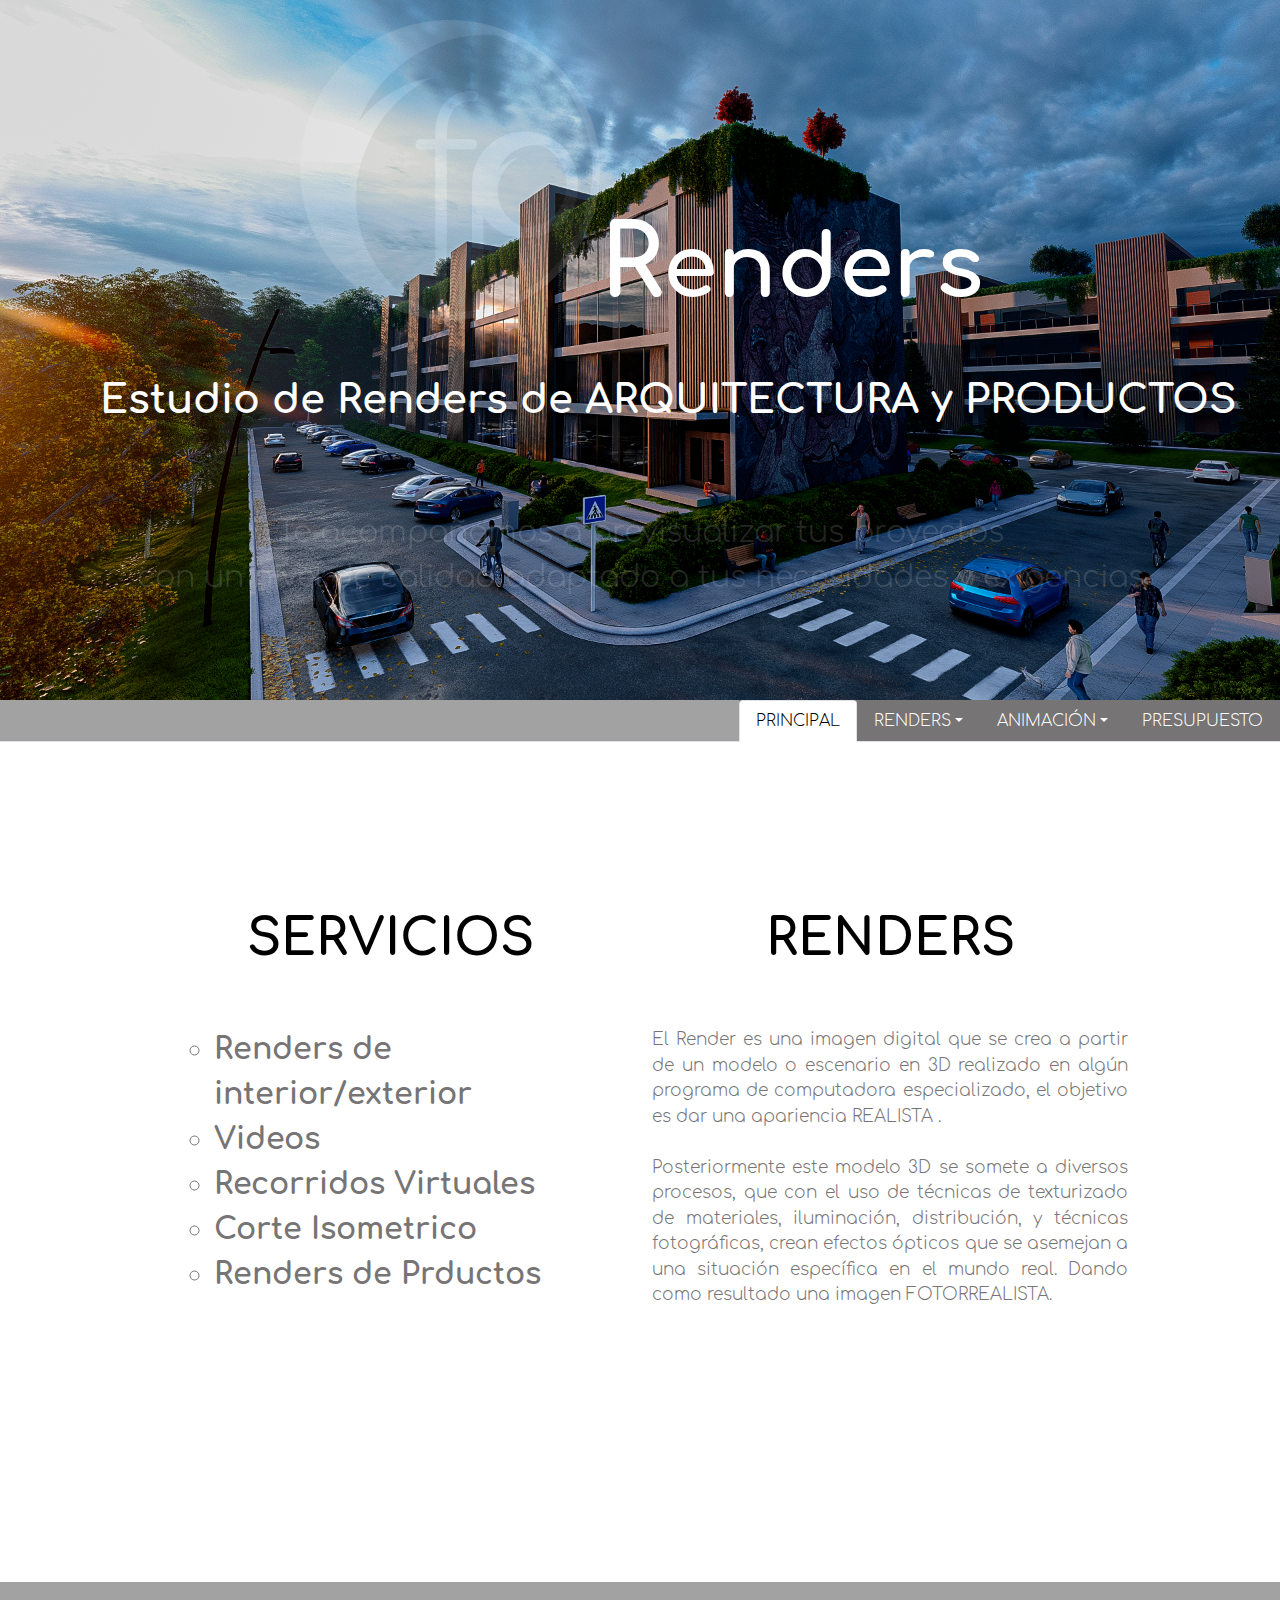
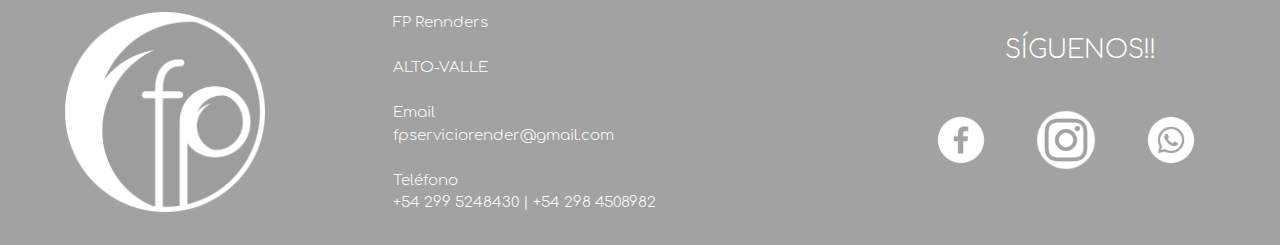
==== index.html @ 65d92003 "primer subida" ====
<!--Principal-->
<!DOCTYPE html >
<html lang="es">
<head>		
<meta http-equiv="Content-Type" content="text/html;charset=UTF-8">
<meta name="viewport" content="width=device-width, initial-scale=1.0">		
<title>FP | servicio de renders | Alto valle</title>
<meta name="author" content="PAREDES Paulina" />
<meta name="keywords" content="Renders, Arquitectura, previsualizacion" />
<meta name="description" content="servicio y producción de Renders">
<link rel = "preconnect" href = "https://fonts.googleapis.com">
<link rel = "preconnect" href = "https://fonts.gstatic.com" crossorigin>
<link href = "https: //fonts.googleapis.com/css2? family = Comfortaa: wght @ 300; 400; 500; 600; 700 & display = swap "rel =" stylesheet ">
<link href="css/bootstrap.min.css" rel="stylesheet">
<link type="text/css" rel="stylesheet" href="misestilos.css" />
<script type="text/javascript" src=”miscript.js”></script>
</head>
<body>
<header id="header">
   <div id="h1">
    <large><b>R</b></large><small>enders</small>
</div>
<div class="logo1" id="divlogo"><img src="logofp.png" width="300px" height="300px"></div> 
<div id="h2">
   Estudio de Renders de ARQUITECTURA y PRODUCTOS
</div>
<div class="container">
   <div class="row justify-content-md-center">
     <div class="col-md-auto texto1 text-center" id="div1">
     Te acompañamos a previsualizar tus proyectos<br>
      con un nivel de calidad adaptado a tus necesidades y exigencias
</div>
</header>
<div id="contenedor">
<nav id="menu">
   <ul class="nav nav-tabs justify-content-end $gris-500">
      <li class="nav-item">
        <a class="nav-link active"  style="color:black" aria-current="page" href="index.html">PRINCIPAL</a>
      </li>
      <li class="nav-item dropdown">
        <a class="nav-link dropdown-toggle" data-bs-toggle="dropdown" href="" role="button">RENDERS</a>
        <ul class="dropdown-menu dropdown-menu-dark" aria-labelledby="dropdownMenuLink">
          <li><a class="dropdown-item desp" href="exterior.html" target="_self" >EXTERIOR</a></li>
          <li><a class="dropdown-item desp" href="interior.html">INTERIOR</a></li>
          <li><a class="dropdown-item desp" href="plantasaxo.html">PLANTAS AXO</a></li>
          <li><a class="dropdown-item desp" href="productos.html">PRODUCTOS</a></li>
        </ul>
      </li>
      <li class="nav-item dropdown">
         <a class="nav-link dropdown-toggle" data-bs-toggle="dropdown" href="" role="button">ANIMACIÓN</a>
         <ul class="dropdown-menu dropdown-menu-dark" aria-labelledby="dropdownMenuLink">
           <li><a class="dropdown-item desp" href="videospromocionales.html" target="_self" >VIDEOS PROMOCIONALES</a></li>
         </ul> 
       </li>
      <li class="nav-item">
        <a class="nav-link" href="presupuesto.html" target="_self"-1 aria-disabled="true">PRESUPUESTO</a>
      </li>
    </ul>
</nav>
<div id="contenedor2">
   <div class="container">
      <div class="row">
        <div class="col">
          <div id="portada">SERVICIOS</div>
          <div>
             <ul type="circle" id="lista1">
            <li>Renders de interior/exterior</li>
            <li>Videos</li>
            <li>Recorridos Virtuales</li>
            <li>Corte Isometrico</li>
            <li>Renders de Prductos</li>
            </ul>
         </div>
      </div>
        <div class="col">
         <div id="QER">RENDERS</div>
         <div id=textop>El Render es una imagen digital que se crea a partir de un modelo o escenario en 3D realizado en algún programa de computadora especializado, el objetivo es dar una apariencia REALISTA .<br>
            <br>
            Posteriormente este modelo 3D se somete a diversos procesos, que con el uso de técnicas de texturizado de materiales, iluminación, distribución, y técnicas fotográficas, crean  efectos ópticos que se asemejan a una situación específica en el mundo real.
            Dando como resultado una imagen FOTORREALISTA.</div>
        </div>
      </div>
   </div>
</div>
        <footer class="footer">
         <div class="row">
            <div class="col">
             <img src="logofp.png" id="solologo">
            </div>
            <div class="col-5 textofooter">
               FP Rennders <br>
               <br>
               ALTO-VALLE <br>
               <br>
               Email<br>
               fpserviciorender@gmail.com<br>
               <br>
               Teléfono<br>
               +54 299 5248430 | +54 298 4508982
            </div>
            <div class="col">
            <div class="redes">SÍGUENOS!!</div>
            <div>
             <a href="https://www.facebook.com/FP-renders-103593488346402" target="_blank"><img src="logofacebook.png" alt="logofacebook" id="logoredes"></a>
             <a><img src="logoinstagram.png" alt="logoinstagram" id="logoredes"></a>
             <a href="https://api.whatsapp.com/send?phone=2984508982" target="_blank"><img src="logowhasap.png" alt="logowhatsap" id="logoredes"></a>
            </div>
          </div>
        </div>
      </footer>
<script src="js/bootstrap.bundle.min.js"></script>
<script src="https://ajax.googleapis.com/ajax/libs/jquery/3.5.1/jquery.min.js"></script>
<script>
   $(document).ready(function() {
      $("#div1").fadeIn(3000);
      $("#divlogo").fadeIn(3000);
   });

   $(document).ready(() => {
      $("#h1").animate({'left': '600px'}, 'slow');
   });
      $(document).ready(() => {   
      $("#h2").animate({'right': '-100px'}, 'slow');
   });
</script>
</body>
</html>
---- misestilos.css ----
@font-face{
    font-family:"Negrita";
    src: url('fuentes/Comfortaa-Bold.ttf');
}
@font-face{
    font-family:"simple";
    src: url('fuentes/Comfortaa-Light.ttf');
}

/*header*/
body {
    background-image: url(imagenportada.png);
    background-size:100%;
    background-attachment: fixed;
}  
div#contenedor {
width: 100%;
height: 700px;
background-color: white;
}
#header {
    width: 100%;
    height: 700px;
}
div#contenedor2 {
    margin: auto;
    margin-top: 40px;
    width: 1000px;
   height: 800px;
}
div#contenedorrenders {
    width: 100%;
    height: 1000px;
    background-color: white;
    }
div#contenedorinterior {
    margin: auto;
    margin-top: 40px;
    width: 1000px;
    height: 900px;
}
#h1 {
    font-family: "negrita";
    font-size:100px;
    color: rgb(255, 255, 255);
    position: relative;
    left: 900px;
    top: 190px;
}
#h2 {
    font-family: "negrita";
    font-size:40px;
    font-style: bold;
    color: rgb(255, 255, 255);
    position: relative;
   right: 100px;
    top: -80px;
 }
.logo1 {
    position: relative;
    left: 300px;
    top: -130px;
    display: none;
}
.texto1 {
    color: white;
    font-family: "simple";
    font-size: 30px;
    left: 50px;
    display: none;
}
#menu {
    background-color: #A2A2A2;
}
#menu ul li a{
    color: #FFFFFF;
    font-family: "simple";
}
#menu ul li{
    background-color:#767474;
    font-family: "simple";
}
.desp {
background-color: #32343B ;
}
.footer {
    background-color:#A2A2A2;
    padding:30px;
}
#portada {
    font-family: "negrita";
    font-size: 50px;
    font-style: bold;
    color: rgb(0, 0, 0);
   text-align: center;
   margin-top: 120px;
}
#lista1 {
    font-family: "negrita";
    font-size:30px;
    color: #767474;
    margin-left: 30px;
   margin-top: 50px;
}
#lista3 {
    font-family: "negrita";
    font-size:20px;
    color: #767474;
    margin-left: 30px;
   margin-top: 50px;
}
#QER {
    font-family: "negrita";
    font-size:50px;
    color: rgb(0, 0, 0);
   text-align: center;
   margin-top: 120px;
}
#textop {
    font-family: "simple";
    font-size: 17px;
    color: #767474;
   margin-top: 50px;
   text-align: justify;
}
#solologo {
    position: static;
   height: 200px;
   width: 200px;
   margin-left: 35px;
}
.textofooter {
    font-family: "simple";
    font-size: 15px;
    color: white;
}
#logoredes {
    position: relative;
    height: 100px;
    width: 100px; 
    margin-top: 20px;
}
.redes {
    font-family: "simple";
    font-size: 25px;
    color: white;
    text-align: center;
    margin-top: 20px;
}
.formulario {
    display: flex;
    flex-direction: column;
}
.formulario input {
   border-radius: 10px;
   padding: 7px;
   font-family: "simple";
   font-size: 12px;
   color: #767474;
   margin-bottom: 10px;
   border-color:rgb(184, 184, 184) ;
}
:focus {
  outline: none;
}
.formulario input[type="submit"] {
    width: 140px;
    background:#767474;
    color: white;
    padding: 5px;

    align-self: flex-end;
    cursor: pointer;
}
.formulario input[type="submit"]:hover {
    background-color: #b1acac;
}
/* ventana de errores*/

.modal_wrap {
    width: 100%;
    height: 100vh;
    background: rgba(0,0,0,0.7);

    position: fixed;
    top: 0px;
    left: 0px;
    z-index: 3;

    display: flex;
    justify-content: center;
    align-items: center;
}
.mensaje_modal {
    background-color: white;
    width: 300px;
    padding: 20px 20px 20px;
    color:#767474;
    border-radius: 10px;
}
.mensaje_modal h3{
text-align: center;
font-family: "negrita";
font-size: 23px;
font-weight: 400;
}
.mensaje_modal h3:after{
    content: "";
    display: block;
    background:#767474;
    width: 100%;
    height: 1px;
    margin: 10px 0px 10px;
    }
.mensaje_modal p{
    font-family: "simple";
    color: #ff0000;
    font-size: 15px;
}
 #botonclose {
    display: inline-block;
    padding: 3px 10px;
    margin-top: 10px;
    background: #767474;
    cursor: pointer;
    color: #ffffff;
    border-radius: 5px;
}
.envio {
    display: block;
    background-color: white;
    width: 400px;
    height: 100px;
    border-radius: 20px;
    margin-top: -200px;
}
.mensaje_exito {
    font-family: "negrita";
    font-size: 20px;
    text-align: center;
    margin-top: 30px;
}
.mj {
    font-family: "negrita";
    font-size: 17px;
    text-align: center;
    margin-top: 30px;
    color:  #767474; 
}
.active {
    color: rgba(0,0,0,0); 
    font-family: "simple";
    text-align: center;   
}
#portadaext {
background-color:white;
font-family: "simple";
font-size: 17px;
color:  #767474;
text-align: center;
height: 80px;
margin-top: 20px;
}
#contenedorvideo {
    margin: auto;
    margin-top: 40px;
    width: 1200px;
   height: 600px;
}
#contenedorrendersvideo {
    width: 100%;
    height: 800px;
    background-color: white;
    }
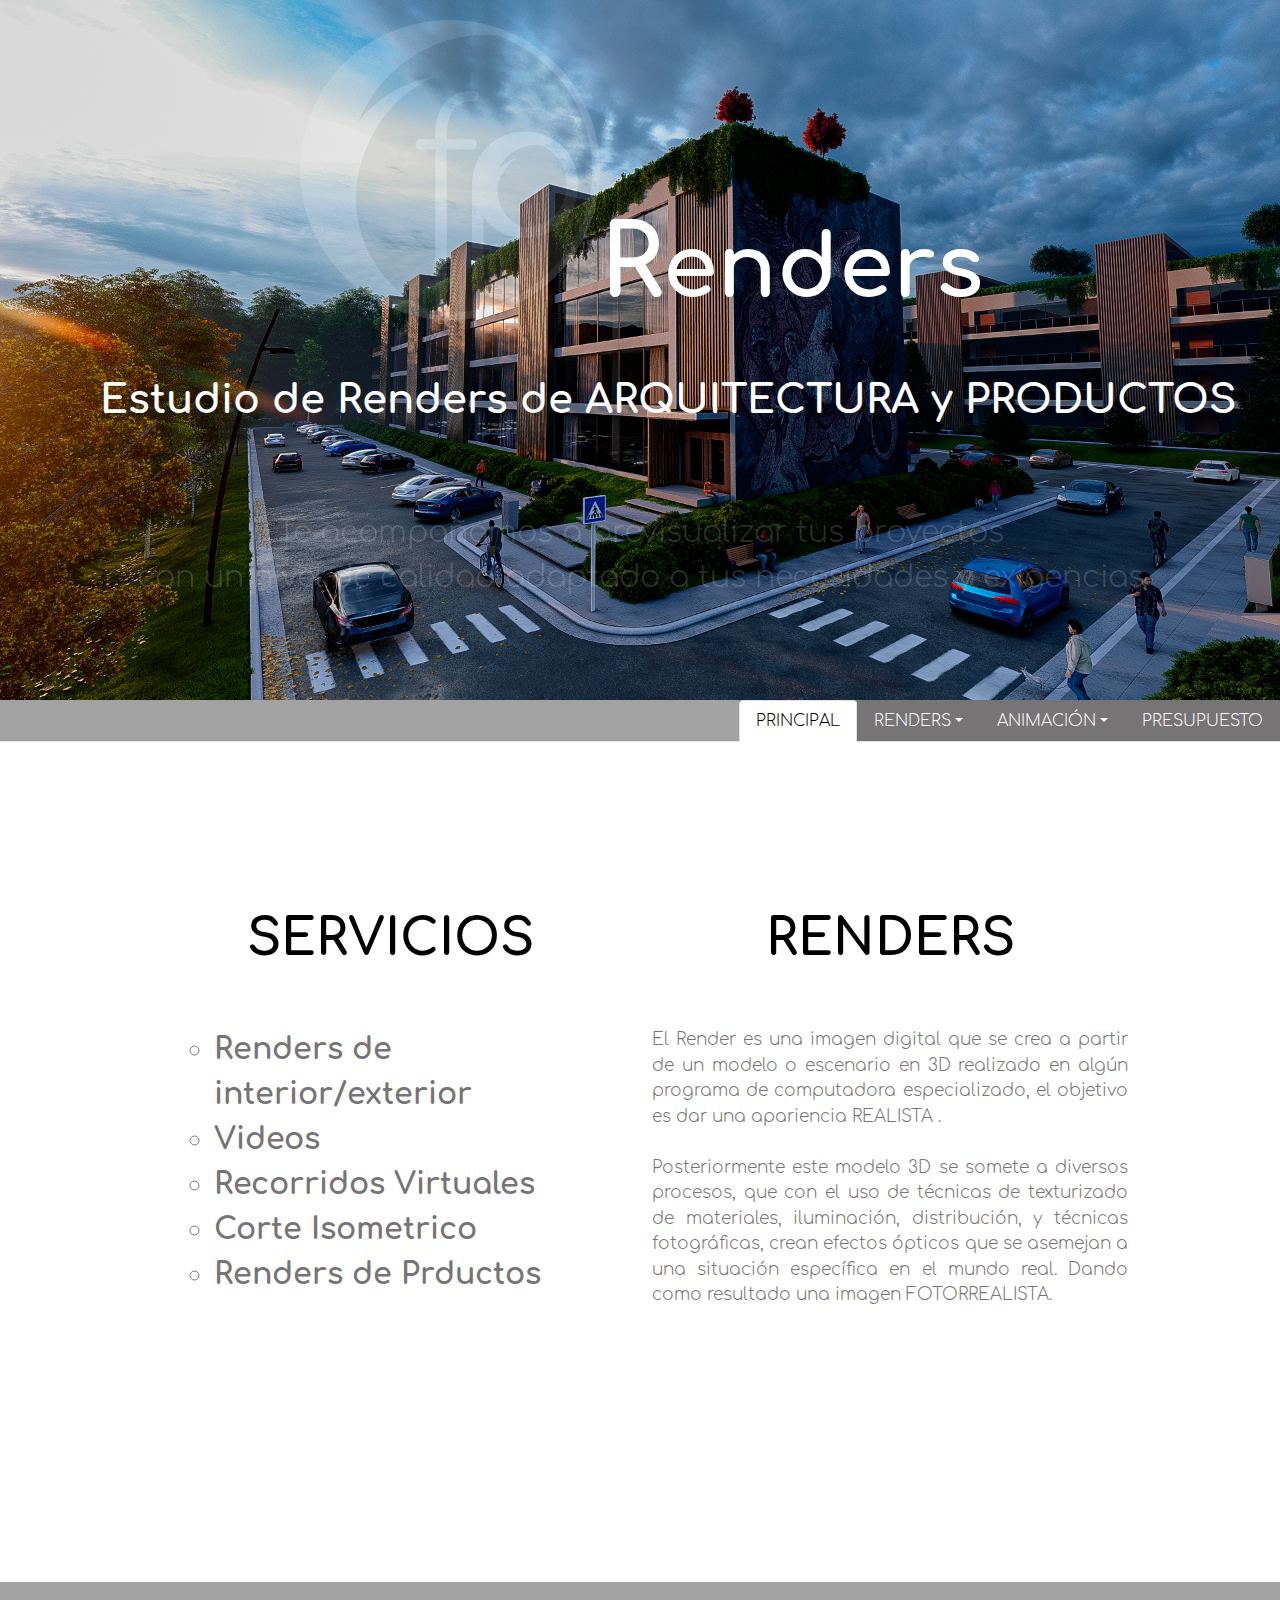
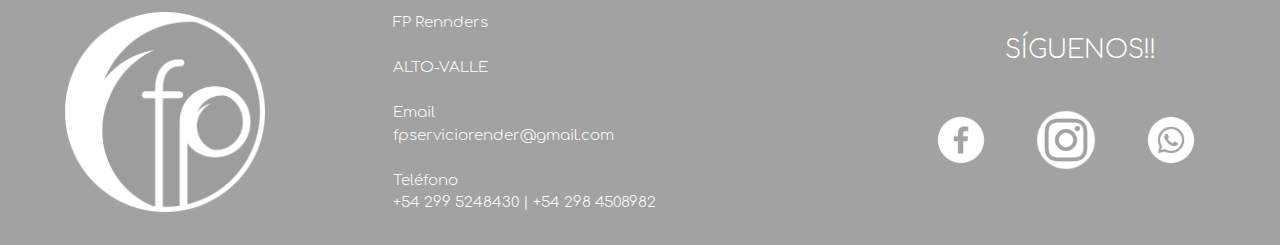
==== commit 50967011: "arreglo" ====
--- a/index.html
+++ b/index.html
@@ -3,7 +3,7 @@
 <html lang="es">
 <head>		
 <meta http-equiv="Content-Type" content="text/html;charset=UTF-8">
-<meta name="viewport" content="width=device-width, initial-scale=1.0">		
+<meta name="viewport" content="width=device-width, initial-scale=1, maximum-scale=1">		
 <title>FP | servicio de renders | Alto valle</title>
 <meta name="author" content="PAREDES Paulina" />
 <meta name="keywords" content="Renders, Arquitectura, previsualizacion" />
